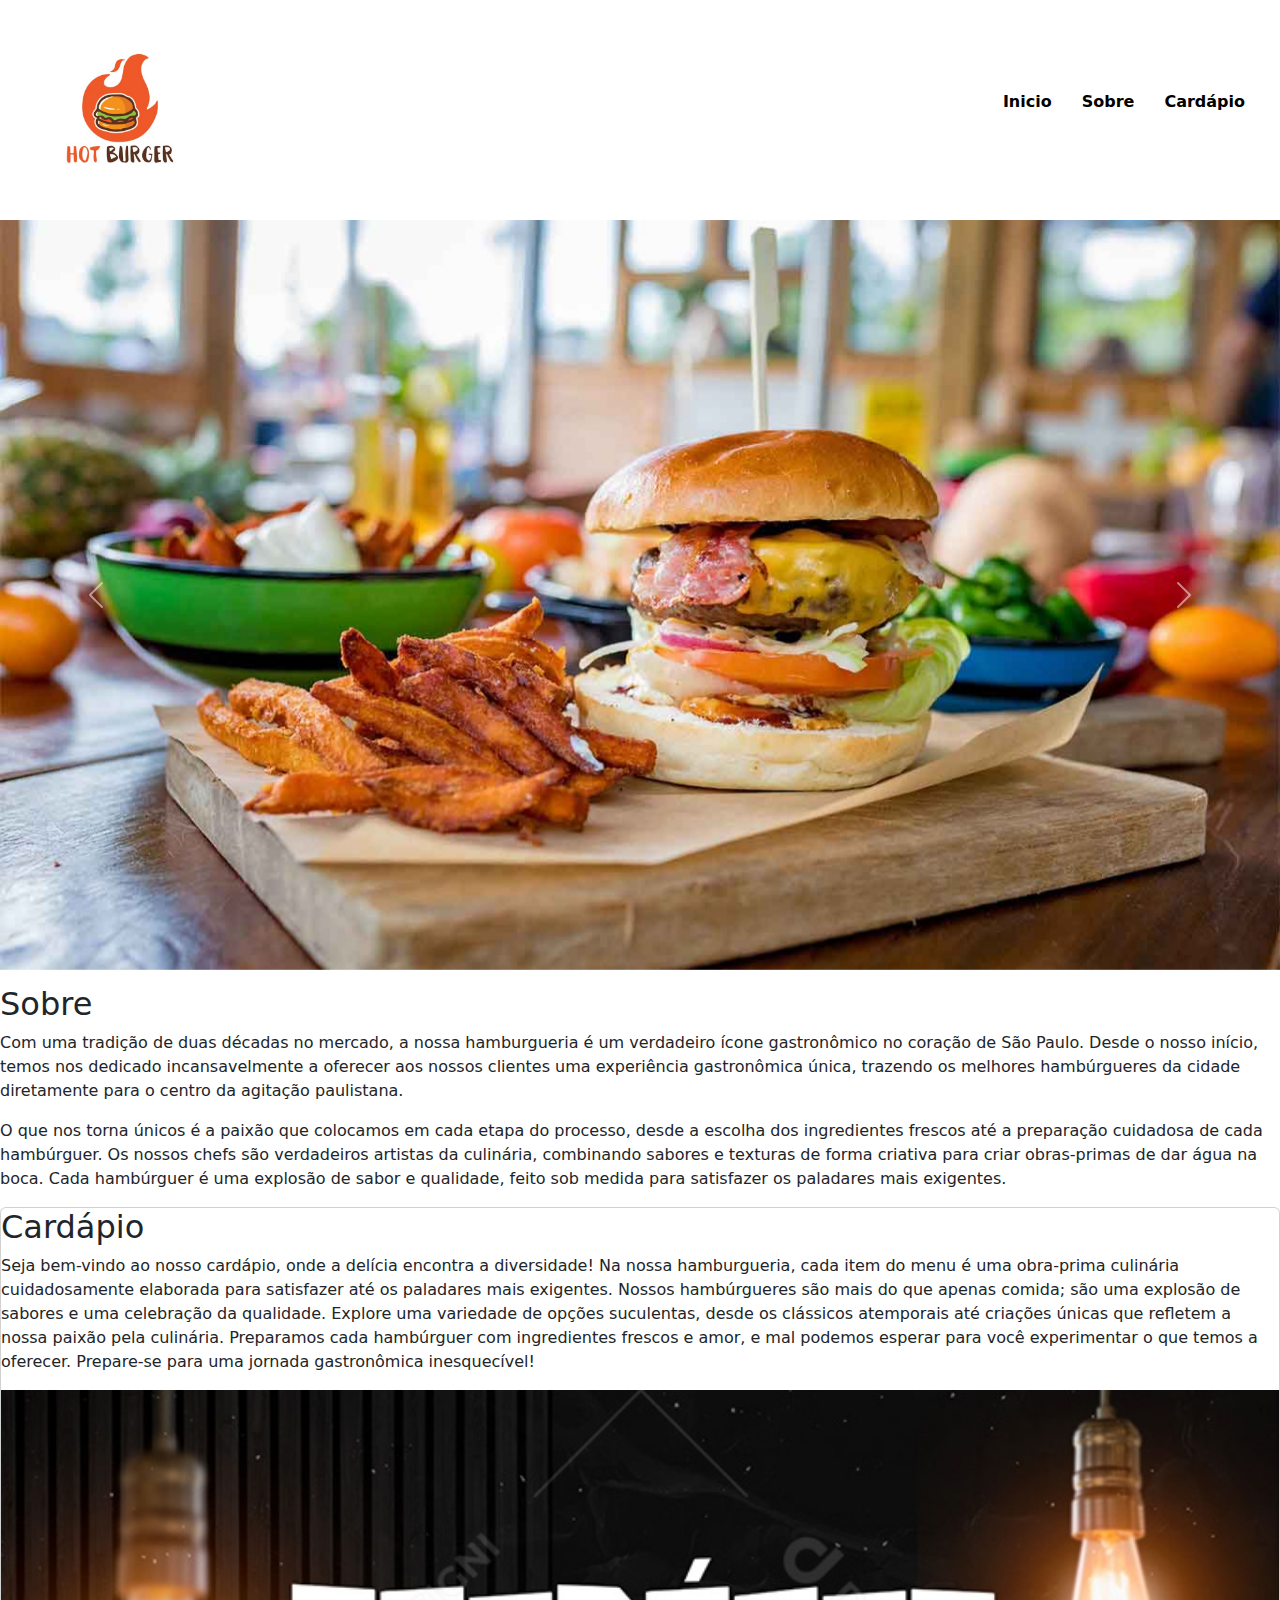
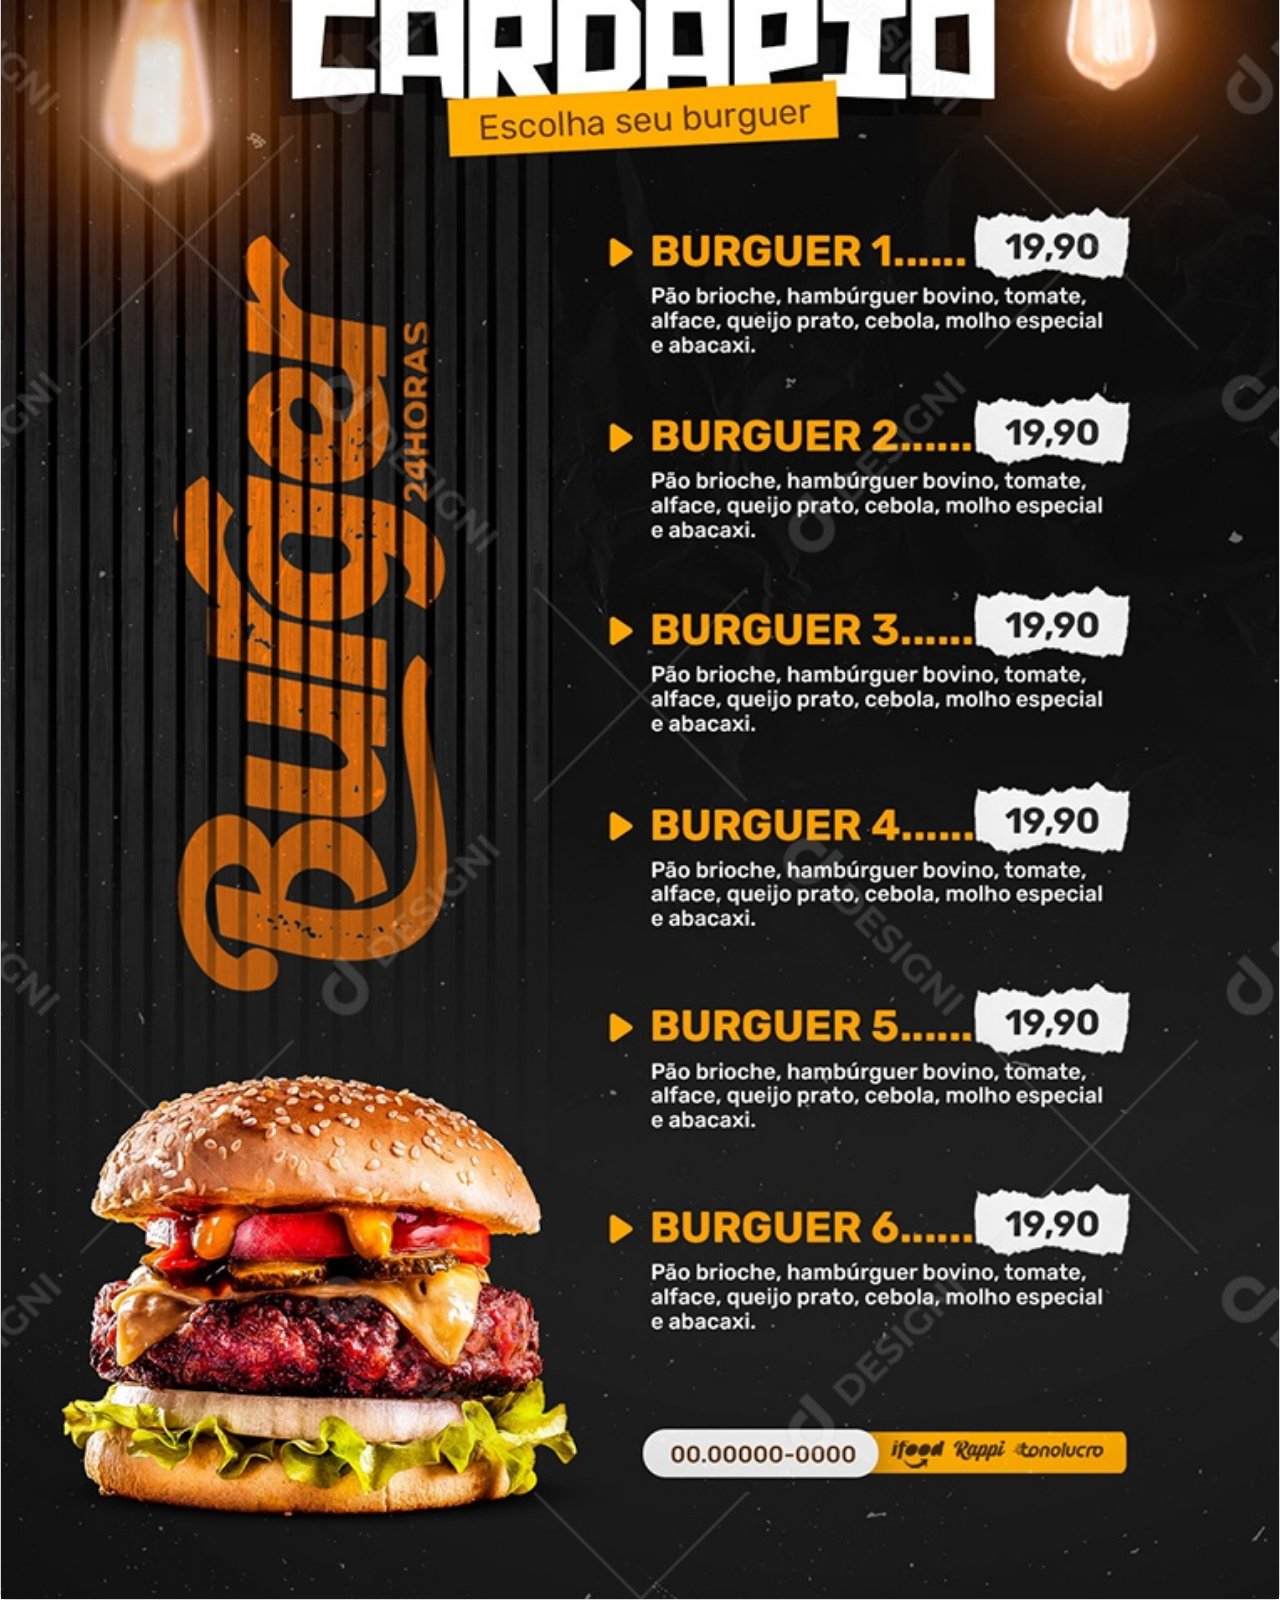
==== Index.html @ 99f5d45f "first commit" ====
<!DOCTYPE html>
<html lang="pt-br">
<head>
    <meta charset="UTF-8">
    <meta name="viewport" content="width=device-width, initial-scale=1.0">
    <link rel="stylesheet" href="Style.css">
    <link rel="stylesheet" href="https://cdn.jsdelivr.net/npm/bootstrap@5.0.0/dist/css/bootstrap.min.css">
    <script src="https://cdn.jsdelivr.net/npm/bootstrap@5.0.0/dist/js/bootstrap.min.js"></script>

    <title>Tio do Burguer</title>
</head>
<body>
    <header>
        <div class="logo"><img src="logo.jpg" style="width: 200px;"></div>
        <nav>
            <ul>
                <li><a href="Index.html">Inicio</a></li>
                <li><a href="#Sobre">Sobre</a></li>
                <li><a href="#Cardápio">Cardápio</a></li>
            </ul>
        </nav>
    </header>
    <div id="carouselExampleControls" class="carousel slide" data-bs-ride="carousel">
        <div class="carousel-inner">
          <div class="carousel-item active">
            <img src="carousel-1.jpg" class="d-block w-100" alt="...">
          </div>
          <div class="carousel-item">
            <img src="carousel-2.jpg" class="d-block w-100" alt="...">
          </div>
          <div class="carousel-item">
            <img src="carousel-3.jpg" class="d-block w-100" alt="...">
          </div>
        </div>
        <button class="carousel-control-prev" type="button" data-bs-target="#carouselExampleControls" data-bs-slide="prev">
          <span class="carousel-control-prev-icon" aria-hidden="true"></span>
          <span class="visually-hidden">Previous</span>
        </button>
        <button class="carousel-control-next" type="button" data-bs-target="#carouselExampleControls" data-bs-slide="next">
          <span class="carousel-control-next-icon" aria-hidden="true"></span>
          <span class="visually-hidden">Next</span>
        </button>
      </div>
      <div id="Sobre" style="margin-top: 15px;">
        <h2>Sobre</h2>
        <p>
          Com uma tradição de duas décadas no mercado, a nossa hamburgueria é um verdadeiro ícone gastronômico no coração de São Paulo. Desde o nosso início, temos nos dedicado incansavelmente a oferecer aos nossos clientes uma experiência gastronômica única, trazendo os melhores hambúrgueres da cidade diretamente para o centro da agitação paulistana.
        </p>
        <p>
          O que nos torna únicos é a paixão que colocamos em cada etapa do processo, desde a escolha dos ingredientes frescos até a preparação cuidadosa de cada hambúrguer. Os nossos chefs são verdadeiros artistas da culinária, combinando sabores e texturas de forma criativa para criar obras-primas de dar água na boca. Cada hambúrguer é uma explosão de sabor e qualidade, feito sob medida para satisfazer os paladares mais exigentes.
        </p>
      </div>
      <div class="card" id="Cardápio">
          <h2>Cardápio</h2>
          <p>Seja bem-vindo ao nosso cardápio, onde a delícia encontra a diversidade! Na nossa hamburgueria, cada item do menu é uma obra-prima culinária cuidadosamente elaborada para satisfazer até os paladares mais exigentes. Nossos hambúrgueres são mais do que apenas comida; são uma explosão de sabores e uma celebração da qualidade. Explore uma variedade de opções suculentas, desde os clássicos atemporais até criações únicas que refletem a nossa paixão pela culinária. Preparamos cada hambúrguer com ingredientes frescos e amor, e mal podemos esperar para você experimentar o que temos a oferecer. Prepare-se para uma jornada gastronômica inesquecível!</p>
        <img src="Cardapio.jpg">
      </div>
</body>
</html>
---- Style.css ----
header {

    color: #fff;
    display: flex;
    justify-content: space-between;
    align-items: center;
    padding: 10px 20px;
}

.logo img {
    max-width: 200px;
    height: auto;
}

nav ul {
    list-style: none;
    display: flex;
}

nav li {
    margin: 0 15px;
}

nav a {
    text-decoration: none;
    color:black;
    font-weight: bold;
}


.card{
    display: flex;
    justify-content: space-between;
    height: 100vh
}
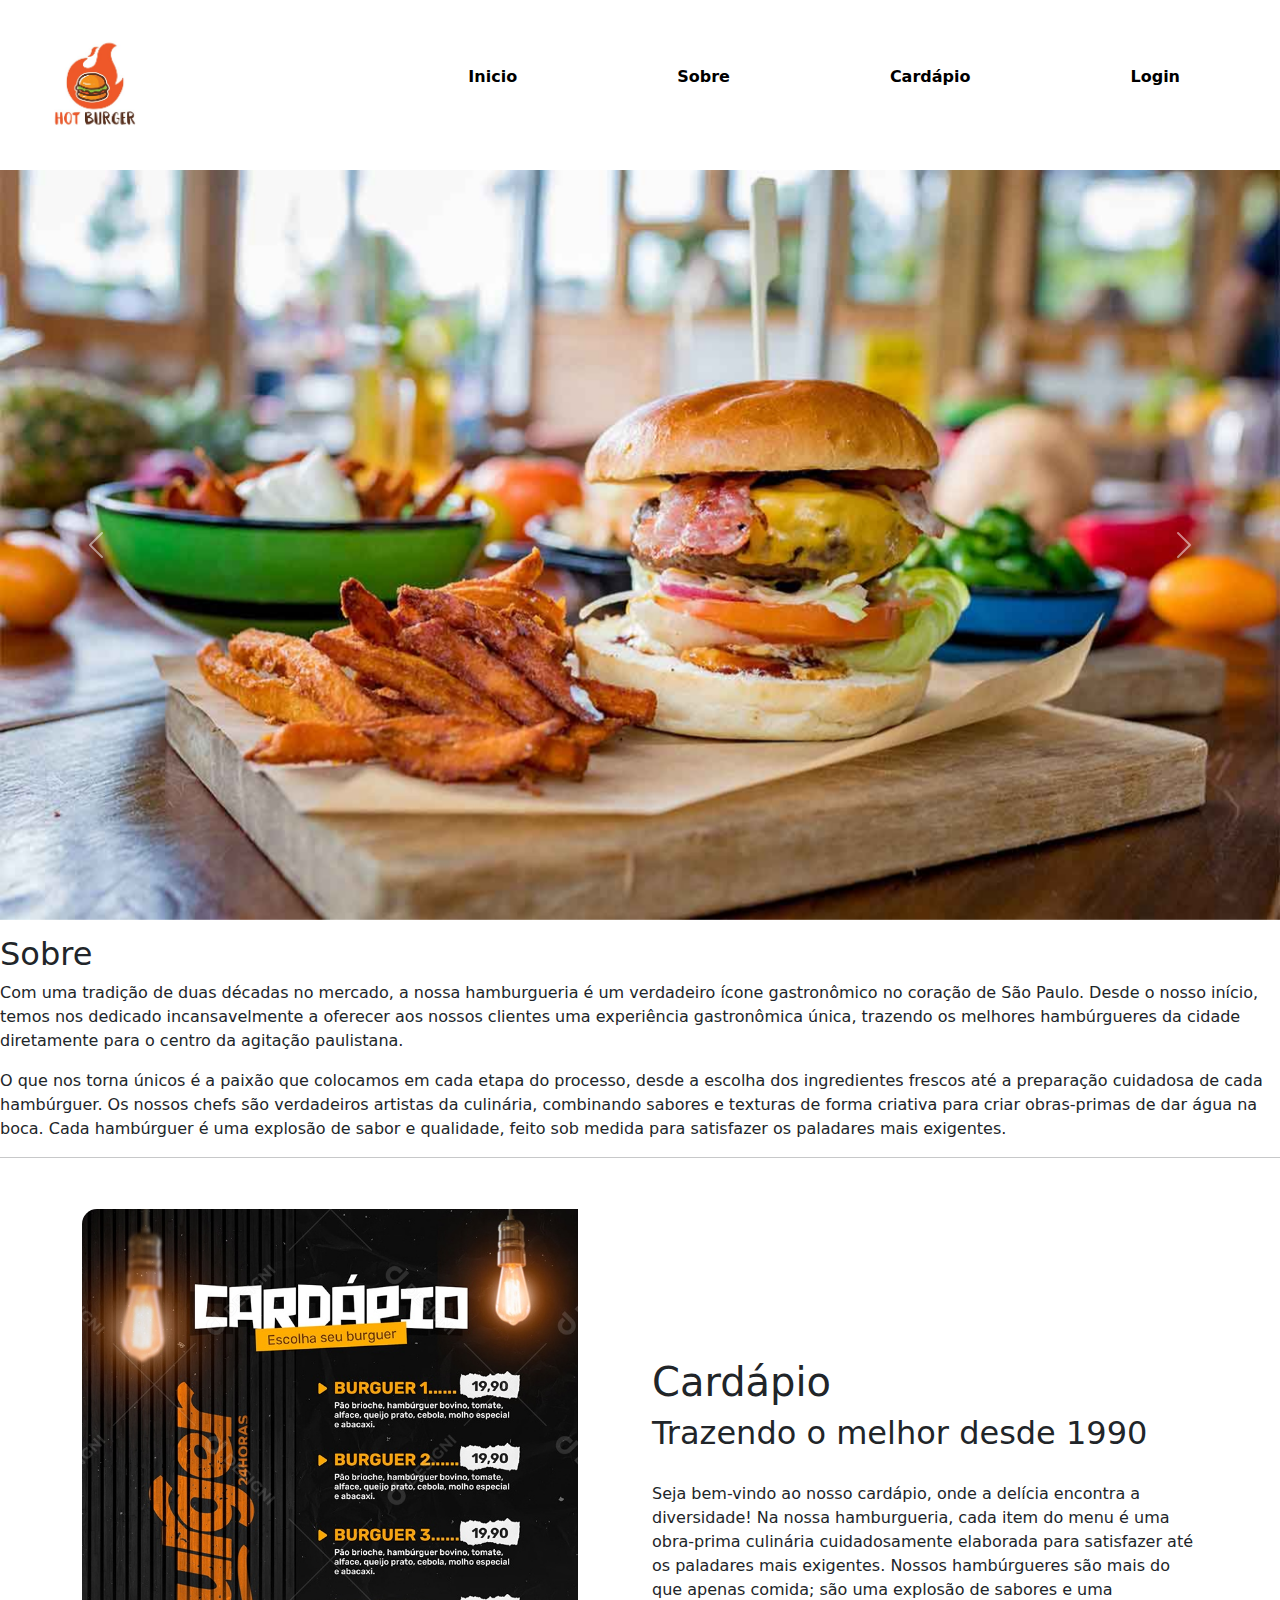
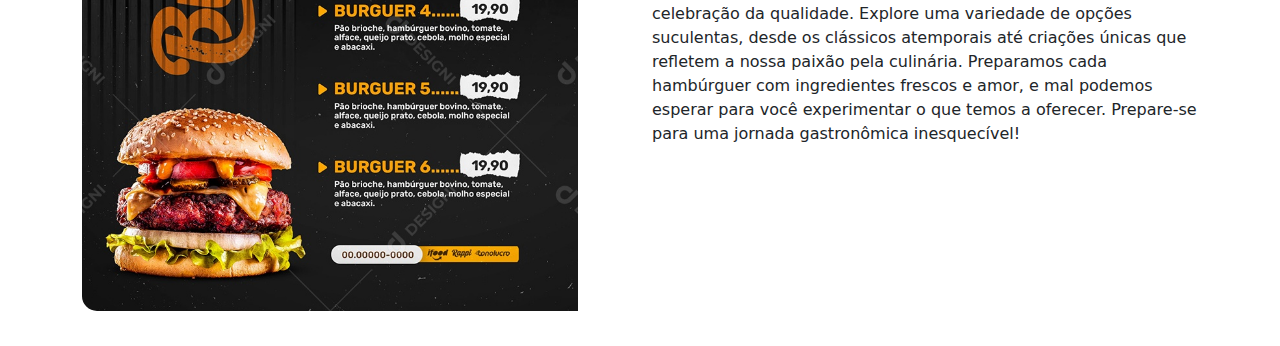
==== commit 92c9a2ec: "second commit" ====
--- a/Index.html
+++ b/Index.html
@@ -3,33 +3,37 @@
 <head>
     <meta charset="UTF-8">
     <meta name="viewport" content="width=device-width, initial-scale=1.0">
-    <link rel="stylesheet" href="Style.css">
+    <link rel="stylesheet" href="css/Style.css">
     <link rel="stylesheet" href="https://cdn.jsdelivr.net/npm/bootstrap@5.0.0/dist/css/bootstrap.min.css">
     <script src="https://cdn.jsdelivr.net/npm/bootstrap@5.0.0/dist/js/bootstrap.min.js"></script>
-
+    <script src="data.json"></script>
+    <script src="js/main.js"></script>
     <title>Tio do Burguer</title>
 </head>
 <body>
     <header>
-        <div class="logo"><img src="logo.jpg" style="width: 200px;"></div>
-        <nav>
-            <ul>
-                <li><a href="Index.html">Inicio</a></li>
-                <li><a href="#Sobre">Sobre</a></li>
-                <li><a href="#Cardápio">Cardápio</a></li>
-            </ul>
-        </nav>
+      <div class="logo"><img src="image/logo.jpg"></div>
+      <div class="nav-container">
+          <nav>
+              <ul>
+                  <li><a href="Index.html">Inicio</a></li>
+                  <li><a href="#Sobre">Sobre</a></li>
+                  <li><a href="#Cardápio">Cardápio</a></li>
+                  <li><a href="Login.html">Login</a></li>
+              </ul>
+          </nav>
+      </div>
     </header>
     <div id="carouselExampleControls" class="carousel slide" data-bs-ride="carousel">
         <div class="carousel-inner">
           <div class="carousel-item active">
-            <img src="carousel-1.jpg" class="d-block w-100" alt="...">
+            <img src="image/carousel-1.jpg" class="d-block w-100" alt="...">
           </div>
           <div class="carousel-item">
-            <img src="carousel-2.jpg" class="d-block w-100" alt="...">
+            <img src="image/carousel-2.jpg" class="d-block w-100" alt="...">
           </div>
           <div class="carousel-item">
-            <img src="carousel-3.jpg" class="d-block w-100" alt="...">
+            <img src="image/carousel-3.jpg" class="d-block w-100" alt="...">
           </div>
         </div>
         <button class="carousel-control-prev" type="button" data-bs-target="#carouselExampleControls" data-bs-slide="prev">
@@ -50,10 +54,30 @@
           O que nos torna únicos é a paixão que colocamos em cada etapa do processo, desde a escolha dos ingredientes frescos até a preparação cuidadosa de cada hambúrguer. Os nossos chefs são verdadeiros artistas da culinária, combinando sabores e texturas de forma criativa para criar obras-primas de dar água na boca. Cada hambúrguer é uma explosão de sabor e qualidade, feito sob medida para satisfazer os paladares mais exigentes.
         </p>
       </div>
-      <div class="card" id="Cardápio">
-          <h2>Cardápio</h2>
-          <p>Seja bem-vindo ao nosso cardápio, onde a delícia encontra a diversidade! Na nossa hamburgueria, cada item do menu é uma obra-prima culinária cuidadosamente elaborada para satisfazer até os paladares mais exigentes. Nossos hambúrgueres são mais do que apenas comida; são uma explosão de sabores e uma celebração da qualidade. Explore uma variedade de opções suculentas, desde os clássicos atemporais até criações únicas que refletem a nossa paixão pela culinária. Preparamos cada hambúrguer com ingredientes frescos e amor, e mal podemos esperar para você experimentar o que temos a oferecer. Prepare-se para uma jornada gastronômica inesquecível!</p>
-        <img src="Cardapio.jpg">
-      </div>
+      <hr>
+      <div class="about" id="Cardápio">
+        <div class="container">
+            <div class="row align-items-center">
+                <div class="col-lg-6">
+                    <div class="about-img">
+                      <img src="image/Cardapio.jpg" alt="Cardápio">
+                    </div>
+                </div>
+                <div class="col-lg-6">
+                    <div class="about-content">
+                        <div class="section-header">
+                            <h1>Cardápio</h1>
+                            <h2>Trazendo o melhor desde 1990</h2>
+                        </div>
+                        <div class="about-text">
+                          <p>Seja bem-vindo ao nosso cardápio, onde a delícia encontra a diversidade! Na nossa hamburgueria, cada item do menu é uma obra-prima culinária cuidadosamente elaborada para satisfazer até os paladares mais exigentes. Nossos hambúrgueres são mais do que apenas comida; são uma explosão de sabores e uma celebração da qualidade. Explore uma variedade de opções suculentas, desde os clássicos atemporais até criações únicas que refletem a nossa paixão pela culinária. Preparamos cada hambúrguer com ingredientes frescos e amor, e mal podemos esperar para você experimentar o que temos a oferecer. Prepare-se para uma jornada gastronômica inesquecível!</p>
+                        </div>
+                    </div>
+                </div>
+            </div>
+        </div>
+      </div> 
 </body>
-</html>+</html>
+
+
--- a/css/Style.css
+++ b/css/Style.css
@@ -0,0 +1,127 @@
+
+
+header {
+
+    color: #fff;
+    display: flex;
+    justify-content: space-between;
+    align-items: center;
+    padding: 10px 20px;
+}
+
+.logo img {
+    max-width: 150px;
+    height: auto;
+}
+
+nav ul {
+    list-style: none;
+    display: flex;
+}
+
+nav li {
+    margin: 0 80px;
+}
+
+nav a {
+    text-decoration: none;
+    color:black;
+    font-weight: bold;
+}
+
+
+.about {
+    position: relative;
+    width: 100%;
+    padding: 35px 0;
+}
+
+.about .section-header {
+    margin-bottom: 30px;
+    margin-left: 0;
+}
+
+.about .about-img {
+    position: relative;
+}
+
+.about .about-img img {
+    position: relative;
+    width: 100%;
+    border-radius: 15px;
+    padding-right: 50px;
+}
+
+.about .about-content {
+    position: relative;
+}
+
+.about .about-text p {
+    font-size: 16px;
+}
+
+
+body {
+    margin: 0;
+    padding: 0;
+    font-family: 'Arial', sans-serif;
+}
+
+.background-image {
+    background-image: url('../image/Restaurante.jpg');
+    background-size: cover;
+    background-position: center;
+    background-attachment: fixed;
+    height: 100vh; /* Ajuste a altura conforme necessário */
+    display: flex;
+    justify-content: center;
+    align-items: center;
+}
+
+
+.text-black {
+    color: black;
+}
+
+.form-group {
+    margin-bottom: 20px;
+}
+
+.form-label {
+    margin-bottom: 8px;
+    display: block;
+}
+
+.form-control {
+    width: 500px;
+    padding: 8px;
+    box-sizing: border-box;
+    border-radius: 5px;
+}
+
+.btn {
+    cursor: pointer;
+    background-color: #28a745;
+    color: white;
+    border: none;
+    border-radius: 5px;
+    padding: 10px 20px;
+}
+
+.row-login {
+    background-color: rgba(255, 255, 255, 0.8); /* Adiciona um fundo branco semi-transparente */
+    padding: 40px; /* Ajuste o espaçamento interno conforme necessário */
+    border-radius: 15px;
+    box-shadow: 0 0 10px rgba(0, 0, 0, 0.3);
+    max-width: 600px; /* Defina uma largura máxima para o fundo branco */
+    width: 100%; /* Garante que o fundo branco ocupe 100% da largura disponível */
+    margin: auto; /* Centraliza o fundo branco na tela */
+}
+
+.form-control {
+    width: 100%; /* Defina a largura do campo de entrada como 100% */
+    max-width: 500px; /* Largura máxima do campo de entrada */
+    padding: 10px; /* Ajuste o espaçamento interno conforme necessário */
+    box-sizing: border-box;
+    border-radius: 5px;
+}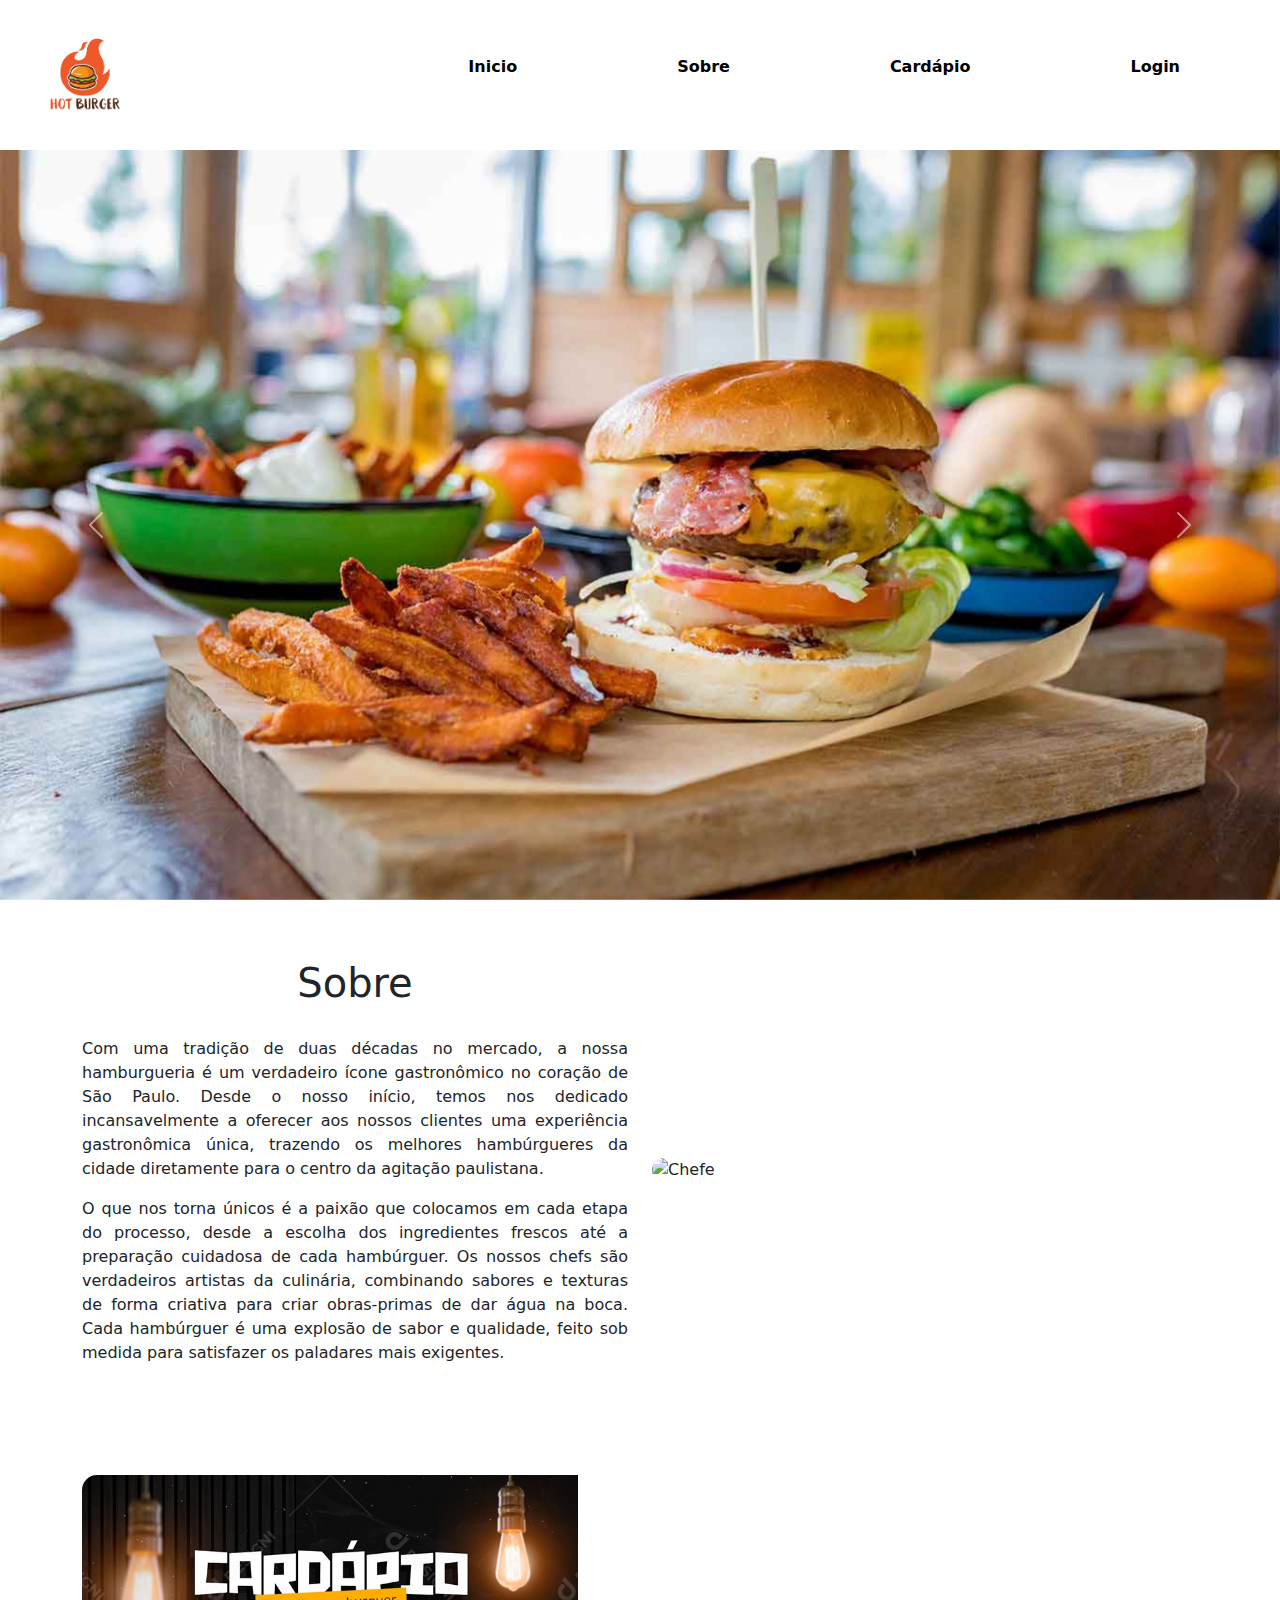
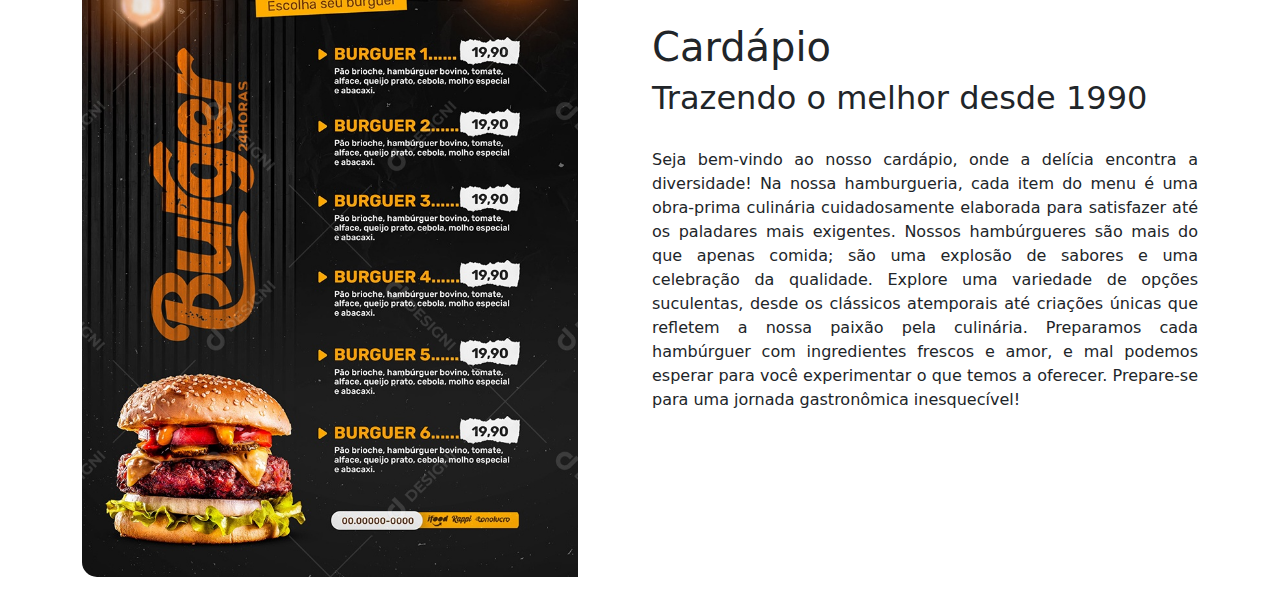
==== commit ffb884b9: "alterações no logo" ====
--- a/Index.html
+++ b/Index.html
@@ -1,83 +1,119 @@
 <!DOCTYPE html>
 <html lang="pt-br">
+
 <head>
-    <meta charset="UTF-8">
-    <meta name="viewport" content="width=device-width, initial-scale=1.0">
-    <link rel="stylesheet" href="css/Style.css">
-    <link rel="stylesheet" href="https://cdn.jsdelivr.net/npm/bootstrap@5.0.0/dist/css/bootstrap.min.css">
-    <script src="https://cdn.jsdelivr.net/npm/bootstrap@5.0.0/dist/js/bootstrap.min.js"></script>
-    <script src="data.json"></script>
-    <script src="js/main.js"></script>
-    <title>Tio do Burguer</title>
+  <meta charset="UTF-8">
+  <meta name="viewport" content="width=device-width, initial-scale=1.0">
+  <link rel="stylesheet" href="css/Style.css">
+  <link rel="stylesheet" href="https://cdn.jsdelivr.net/npm/bootstrap@5.0.0/dist/css/bootstrap.min.css">
+  <script src="https://cdn.jsdelivr.net/npm/bootstrap@5.0.0/dist/js/bootstrap.min.js"></script>
+  <script src="data.json"></script>
+  <script src="js/main.js"></script>
+  <title>Tio do Burguer</title>
 </head>
+
 <body>
-    <header>
-      <div class="logo"><img src="image/logo.jpg"></div>
-      <div class="nav-container">
-          <nav>
-              <ul>
-                  <li><a href="Index.html">Inicio</a></li>
-                  <li><a href="#Sobre">Sobre</a></li>
-                  <li><a href="#Cardápio">Cardápio</a></li>
-                  <li><a href="Login.html">Login</a></li>
-              </ul>
-          </nav>
+  <header>
+    <div class="logo">
+        <a href="Index.html">
+        <img src="image/logo.jpg">
+        </a>
+    </div>
+    <div class="nav-container">
+      <nav>
+        <ul>
+          <li><a href="Index.html">Inicio</a></li>
+          <li><a href="Sobre.html">Sobre</a></li>
+          <li><a href="#Cardápio">Cardápio</a></li>
+          <li><a href="Login.html">Login</a></li>
+        </ul>
+      </nav>
+    </div>
+  </header>
+  <div id="carouselExampleControls" class="carousel slide" data-bs-ride="carousel">
+    <div class="carousel-inner">
+      <div class="carousel-item active">
+        <img src="image/carousel-1.jpg" class="d-block w-100" alt="...">
       </div>
-    </header>
-    <div id="carouselExampleControls" class="carousel slide" data-bs-ride="carousel">
-        <div class="carousel-inner">
-          <div class="carousel-item active">
-            <img src="image/carousel-1.jpg" class="d-block w-100" alt="...">
+      <div class="carousel-item">
+        <img src="image/carousel-2.jpg" class="d-block w-100" alt="...">
+      </div>
+      <div class="carousel-item">
+        <img src="image/carousel-3.jpg" class="d-block w-100" alt="...">
+      </div>
+    </div>
+    <button class="carousel-control-prev" type="button" data-bs-target="#carouselExampleControls" data-bs-slide="prev">
+      <span class="carousel-control-prev-icon" aria-hidden="true"></span>
+      <span class="visually-hidden">Previous</span>
+    </button>
+    <button class="carousel-control-next" type="button" data-bs-target="#carouselExampleControls" data-bs-slide="next">
+      <span class="carousel-control-next-icon" aria-hidden="true"></span>
+      <span class="visually-hidden">Next</span>
+    </button>
+  </div>
+  <br>
+  <div class="about" id="Sobre">
+    <div class="container">
+      <div class="row align-items-center">
+      <div class="col-lg-6">
+        <div class="about-content">
+          <div class="section-header">
+            <h1 style="text-align: center;">Sobre</h1>
           </div>
-          <div class="carousel-item">
-            <img src="image/carousel-2.jpg" class="d-block w-100" alt="...">
-          </div>
-          <div class="carousel-item">
-            <img src="image/carousel-3.jpg" class="d-block w-100" alt="...">
+          <div class="about-text" style="text-align: justify;">
+            <p>
+              Com uma tradição de duas décadas no mercado, a nossa hamburgueria é um verdadeiro ícone gastronômico no
+              coração de São Paulo. Desde o nosso início, temos nos dedicado incansavelmente a oferecer aos nossos
+              clientes uma experiência gastronômica única, trazendo os melhores hambúrgueres da cidade diretamente para
+              o centro da agitação paulistana.
+            </p>
+            <p>
+              O que nos torna únicos é a paixão que colocamos em cada etapa do processo, desde a escolha dos
+              ingredientes frescos até a preparação cuidadosa de cada hambúrguer. Os nossos chefs são verdadeiros
+              artistas da culinária, combinando sabores e texturas de forma criativa para criar obras-primas de dar água
+              na boca. Cada hambúrguer é uma explosão de sabor e qualidade, feito sob medida para satisfazer os
+              paladares mais exigentes.
+            </p>
           </div>
         </div>
-        <button class="carousel-control-prev" type="button" data-bs-target="#carouselExampleControls" data-bs-slide="prev">
-          <span class="carousel-control-prev-icon" aria-hidden="true"></span>
-          <span class="visually-hidden">Previous</span>
-        </button>
-        <button class="carousel-control-next" type="button" data-bs-target="#carouselExampleControls" data-bs-slide="next">
-          <span class="carousel-control-next-icon" aria-hidden="true"></span>
-          <span class="visually-hidden">Next</span>
-        </button>
+      </div> 
+        <div class="col-lg-6">
+          <div class="about-img">
+            <img src="image/Cheff.jpg" alt="Chefe">
+          </div>
+        </div>
       </div>
-      <div id="Sobre" style="margin-top: 15px;">
-        <h2>Sobre</h2>
-        <p>
-          Com uma tradição de duas décadas no mercado, a nossa hamburgueria é um verdadeiro ícone gastronômico no coração de São Paulo. Desde o nosso início, temos nos dedicado incansavelmente a oferecer aos nossos clientes uma experiência gastronômica única, trazendo os melhores hambúrgueres da cidade diretamente para o centro da agitação paulistana.
-        </p>
-        <p>
-          O que nos torna únicos é a paixão que colocamos em cada etapa do processo, desde a escolha dos ingredientes frescos até a preparação cuidadosa de cada hambúrguer. Os nossos chefs são verdadeiros artistas da culinária, combinando sabores e texturas de forma criativa para criar obras-primas de dar água na boca. Cada hambúrguer é uma explosão de sabor e qualidade, feito sob medida para satisfazer os paladares mais exigentes.
-        </p>
+    </div>
+  </div>
+  <br>
+  <div class="about" id="Cardápio">
+    <div class="container">
+      <div class="row align-items-center">
+        <div class="col-lg-6">
+          <div class="about-img">
+            <img src="image/Cardapio.jpg" alt="Cardápio">
+          </div>
+        </div>
+        <div class="col-lg-6">
+          <div class="about-content">
+            <div class="section-header">
+              <h1>Cardápio</h1>
+              <h2>Trazendo o melhor desde 1990</h2>
+            </div>
+            <div class="about-text" style="text-align: justify;">
+              <p>Seja bem-vindo ao nosso cardápio, onde a delícia encontra a diversidade! Na nossa hamburgueria, cada
+                item do menu é uma obra-prima culinária cuidadosamente elaborada para satisfazer até os paladares mais
+                exigentes. Nossos hambúrgueres são mais do que apenas comida; são uma explosão de sabores e uma
+                celebração da qualidade. Explore uma variedade de opções suculentas, desde os clássicos atemporais até
+                criações únicas que refletem a nossa paixão pela culinária. Preparamos cada hambúrguer com ingredientes
+                frescos e amor, e mal podemos esperar para você experimentar o que temos a oferecer. Prepare-se para uma
+                jornada gastronômica inesquecível!</p>
+            </div>
+          </div>
+        </div>
       </div>
-      <hr>
-      <div class="about" id="Cardápio">
-        <div class="container">
-            <div class="row align-items-center">
-                <div class="col-lg-6">
-                    <div class="about-img">
-                      <img src="image/Cardapio.jpg" alt="Cardápio">
-                    </div>
-                </div>
-                <div class="col-lg-6">
-                    <div class="about-content">
-                        <div class="section-header">
-                            <h1>Cardápio</h1>
-                            <h2>Trazendo o melhor desde 1990</h2>
-                        </div>
-                        <div class="about-text">
-                          <p>Seja bem-vindo ao nosso cardápio, onde a delícia encontra a diversidade! Na nossa hamburgueria, cada item do menu é uma obra-prima culinária cuidadosamente elaborada para satisfazer até os paladares mais exigentes. Nossos hambúrgueres são mais do que apenas comida; são uma explosão de sabores e uma celebração da qualidade. Explore uma variedade de opções suculentas, desde os clássicos atemporais até criações únicas que refletem a nossa paixão pela culinária. Preparamos cada hambúrguer com ingredientes frescos e amor, e mal podemos esperar para você experimentar o que temos a oferecer. Prepare-se para uma jornada gastronômica inesquecível!</p>
-                        </div>
-                    </div>
-                </div>
-            </div>
-        </div>
-      </div> 
+    </div>
+  </div>
 </body>
-</html>
 
-
+</html>--- a/css/Style.css
+++ b/css/Style.css
@@ -2,126 +2,61 @@
 
 header {
 
-    color: #fff;
-    display: flex;
-    justify-content: space-between;
-    align-items: center;
-    padding: 10px 20px;
+  color: #fff;
+  display: flex;
+  justify-content: space-between;
+  align-items: center;
+  padding: 10px 20px;
 }
 
 .logo img {
-    max-width: 150px;
-    height: auto;
+  max-width: 130px;
+  height: auto;
 }
 
 nav ul {
-    list-style: none;
-    display: flex;
+  list-style: none;
+  display: flex;
 }
 
 nav li {
-    margin: 0 80px;
+  margin: 0 80px;
 }
 
 nav a {
-    text-decoration: none;
-    color:black;
-    font-weight: bold;
+  text-decoration: none;
+  color:black;
+  font-weight: bold;
 }
 
 
 .about {
-    position: relative;
-    width: 100%;
-    padding: 35px 0;
+  position: relative;
+  width: 100%;
+  padding: 35px 0;
 }
 
 .about .section-header {
-    margin-bottom: 30px;
-    margin-left: 0;
+  margin-bottom: 30px;
+  margin-left: 0;
 }
 
 .about .about-img {
-    position: relative;
+  position: relative;
 }
 
 .about .about-img img {
-    position: relative;
-    width: 100%;
-    border-radius: 15px;
-    padding-right: 50px;
+  position: relative;
+  width: 100%;
+  border-radius: 15px;
+  padding-right: 50px;
 }
 
 .about .about-content {
-    position: relative;
+  position: relative;
 }
 
 .about .about-text p {
-    font-size: 16px;
+  font-size: 16px;
 }
 
-
-body {
-    margin: 0;
-    padding: 0;
-    font-family: 'Arial', sans-serif;
-}
-
-.background-image {
-    background-image: url('../image/Restaurante.jpg');
-    background-size: cover;
-    background-position: center;
-    background-attachment: fixed;
-    height: 100vh; /* Ajuste a altura conforme necessário */
-    display: flex;
-    justify-content: center;
-    align-items: center;
-}
-
-
-.text-black {
-    color: black;
-}
-
-.form-group {
-    margin-bottom: 20px;
-}
-
-.form-label {
-    margin-bottom: 8px;
-    display: block;
-}
-
-.form-control {
-    width: 500px;
-    padding: 8px;
-    box-sizing: border-box;
-    border-radius: 5px;
-}
-
-.btn {
-    cursor: pointer;
-    background-color: #28a745;
-    color: white;
-    border: none;
-    border-radius: 5px;
-    padding: 10px 20px;
-}
-
-.row-login {
-    background-color: rgba(255, 255, 255, 0.8); /* Adiciona um fundo branco semi-transparente */
-    padding: 40px; /* Ajuste o espaçamento interno conforme necessário */
-    border-radius: 15px;
-    box-shadow: 0 0 10px rgba(0, 0, 0, 0.3);
-    max-width: 600px; /* Defina uma largura máxima para o fundo branco */
-    width: 100%; /* Garante que o fundo branco ocupe 100% da largura disponível */
-    margin: auto; /* Centraliza o fundo branco na tela */
-}
-
-.form-control {
-    width: 100%; /* Defina a largura do campo de entrada como 100% */
-    max-width: 500px; /* Largura máxima do campo de entrada */
-    padding: 10px; /* Ajuste o espaçamento interno conforme necessário */
-    box-sizing: border-box;
-    border-radius: 5px;
-}